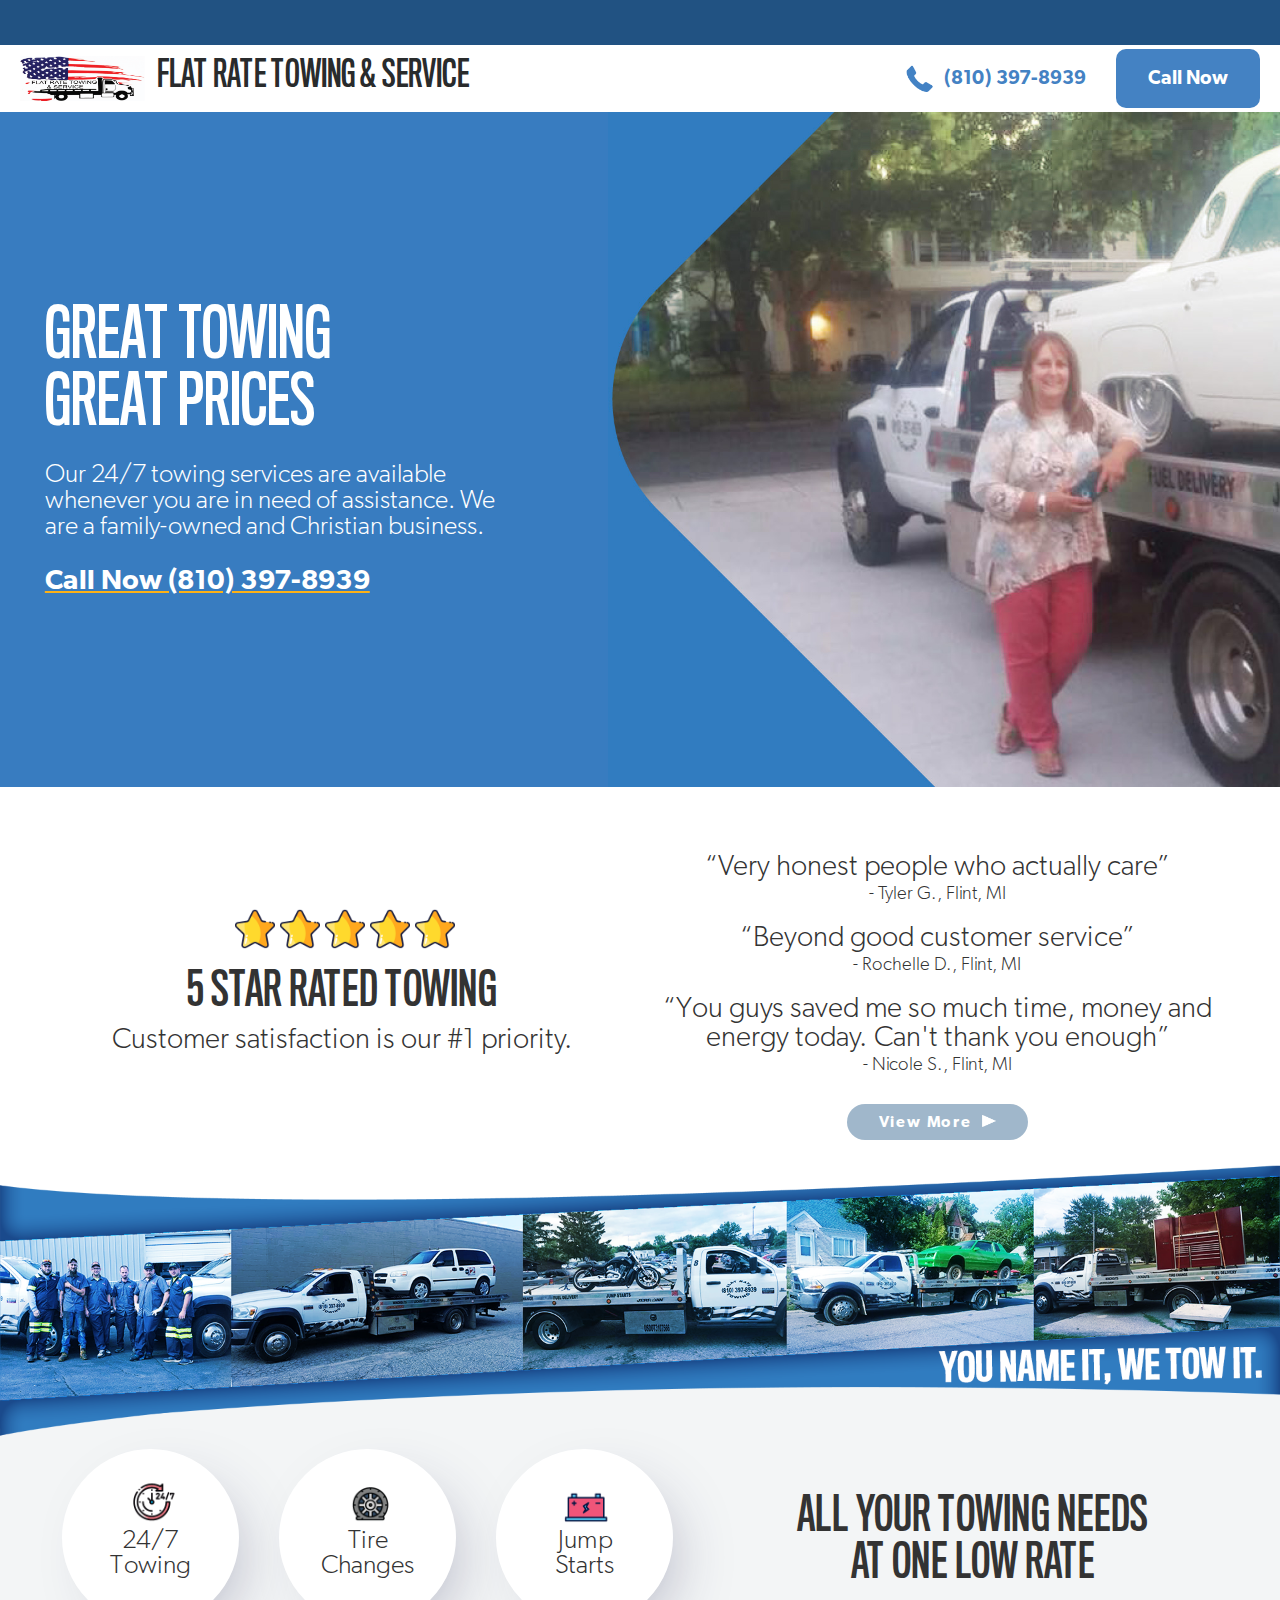
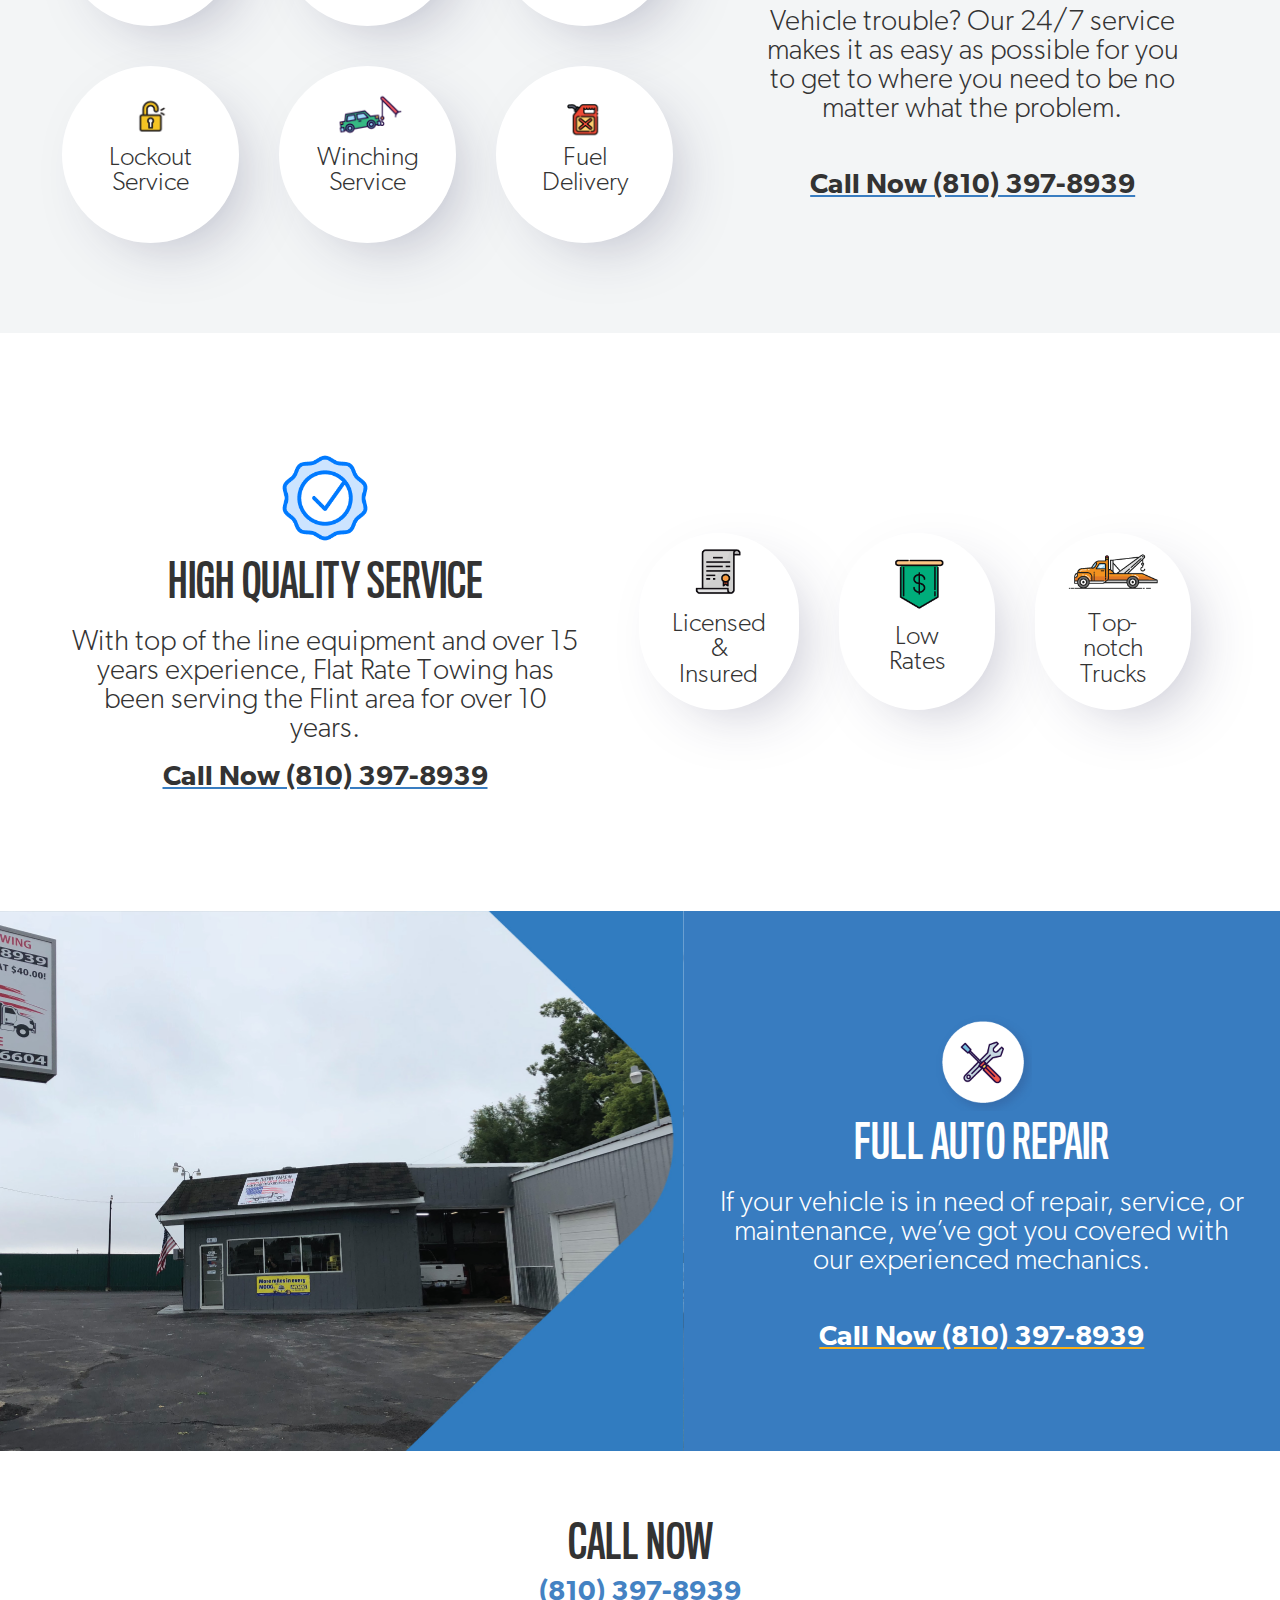
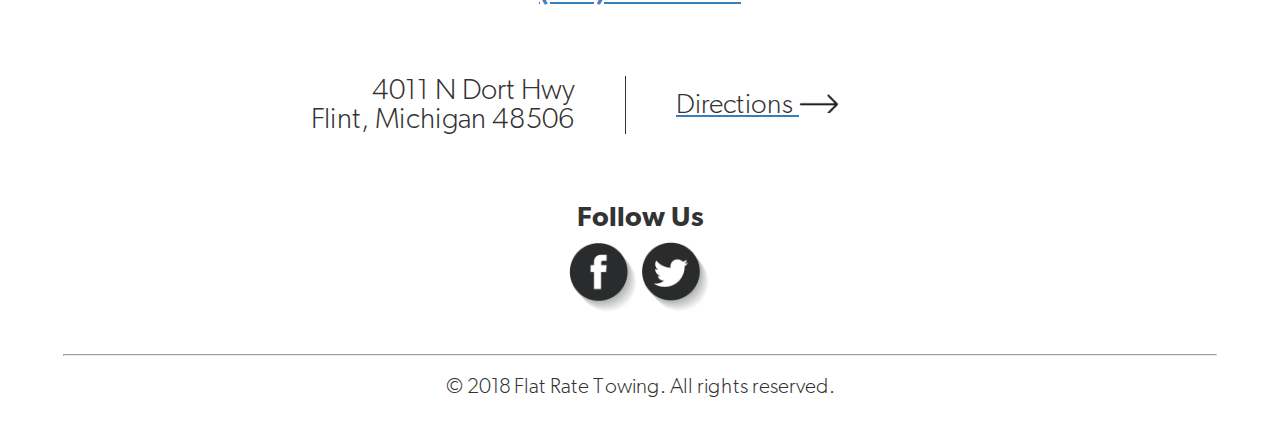
==== index.html @ 41cce660 "Add files via upload" ====
<!doctype html>
<html>
<head>
<meta charset="utf-8">
<meta name="viewport" content="width=device-width, initial-scale=1">
<title>Flat Rate Towing Flint</title>
<link href="stylesheet.css" rel="stylesheet">
<style>
	html, body{
    	height: 100%;
	}
	html, body, div, span, applet, object, iframe,
h1, h2, h3, h4, h5, h6, p, blockquote, pre,
a, abbr, acronym, address, big, cite, code,
del, dfn, em, img, ins, kbd, q, s, samp,
small, strike, strong, sub, sup, tt, var,
b, u, i, center,
dl, dt, dd, ol, ul, li,
fieldset, form, label, legend,
table, caption, tbody, tfoot, thead, tr, th, td,
article, aside, canvas, details, embed, 
figure, figcaption, footer, header, hgroup, 
menu, nav, output, ruby, section, summary,
time, mark, audio, video {
	margin: 0;
	padding: 0;
	border: 0;
	font-size: 100%;
	font: inherit;
	vertical-align: baseline;
}
	@media only screen and (max-width : 1540px) {
		body {
			font-size: .8em;
		}

	}
	@media only screen and (max-width : 1280px) {
		#title h2 {
			display: none;
		}
		body {
			font-size: .7em;
		}
	}
	@media only screen and (max-width : 1020px) {
		body {
			font-size: .7em;
			width: 100%;
		}
		#callnav img, #callnav h3 {
			display: none;
		}
		#top .right {
			display: none;
		}
		#top .left {
			align-content: center;
			align-items: center;
			justify-content: center;
			text-align: center;
			width: 100%;
			padding: 0 20px!important;
		}
		#top .left h2 {
			font-size: 2.8em;
		}
		#reviews, #certified {
			flex-direction: column;
			align-items: center;
			width: 100%!important;
			padding-right: 0!important;
			padding-left: 0!important;
		}
		#services {
			flex-direction: column-reverse;
			align-items: center;
		}
		#services .right {
			margin: 50px 0;
		}
		#certified .left, #reviews .left, #reviews .right {
			width: 100%!important;
		}
		#certified .left p, #reviews .left p, #reviews .right p {
			padding: 0 20px!important;
		}
		#certified .right {
			padding: 0!important;
			
		}
		#services .left, #services .right, #repair .right{
			padding: 0!important;
			width: 100%!important;
		}
		#services .right p {
			padding: 0 20px!important;
		}
		#repair .left {
			display: none;
		}
		#repair .right {
			background: url(shop2.jpg);
			padding: 100px 20px!important;
		}
		#address {
			flex-direction: column;
			align-items: center;
			text-align: center;
		}
		#address p {
			border-right: none!important;
			padding-right: 0!important;
			text-align: center!important;
		}
		#address a {
			margin-left: 0!important;
			margin-top: 0;
			margin-right: 0!important;
		}
	}
	@media only screen and (max-width : 660px) {
		body {
			font-size: .75em!important;
		}
		header {
			border-top: 70px solid #215282!important;
		}
		#title img {
			height: 50%!important;
		}
		
		#title h1 {
			font-size: .7em!important;
		}
		.icon {
			font-size: .8em!important;
		}
		.button {
			display: none;
		}
		#mobilecta {
			display: flex!important;
			position: fixed;
			z-index: 99;
			top: 0;
			width: 100%;
			background: #215282;
			color: white;
			justify-content: center;
			align-items: center;
			align-content: center;
			height: 70px
		}
		#mobilecta img {
			width: 30px;
			height: 30px;
			padding: 0 5px 0 20px;
		}
		#mobilecta h2 {
			font-family: 'Gibson-Light';
			font-weight: normal;
			font-style: normal;
			font-size: 1.9em;
			display: flex;
			align-items: center;
			padding: 0!important;
			margin: 0!important;
		}
		#mobilecta h1 {
			font-family: 'Gibson-Semibold';
			font-weight: normal;
			font-style: normal;
			font-size: 1.9em;
			display: flex;
			align-items: center;
			padding: 0!important;
			margin: 0!important;
		}
	}
	body { 
		font-family: 'Gibson-Light';
		font-weight: normal;
		font-style: normal;
		color: #333333;
	}
	header {
		height: 1em;
		width: 100%;
		background: white;
		font-size: 4em;
		border-top: 45px solid #215282;
		padding: .25em 0;
		display: flex;
		justify-content: space-between;
	}
	#title {
		height: 100%;
		display: flex;
		align-items: center;
		padding-left: 20px;
	}
	#title img {
		height: 100%;
		margin-right: .25em;
	}
	#title h1 {
		font-family: 'TitlingGothicFBComp-Standard';
		font-weight: normal;
		font-style: normal;
		font-size: .8em;
		color: #292b2c;
		text-transform: uppercase;
		margin-right: .25em;
		margin-top: .2em;
	}
	#title h2 {
		font-size: .5em;
		color: #7d7d7d;
	}
	#callnav {
		font-family: 'Gibson-SemiBold';
		font-weight: normal;
		font-style: normal;
		font-size: .43em;
		display: flex;
		align-items: center;
		padding-right: 20px;
	}
	#callnav h3 {
		color: #4482c3;
		margin: 0 30px 0 10px;
	}
	.button {
		background-color: #4482c3;
		border: none;
		color: white;
		padding: 20px 32px;
		text-decoration: none;
		border-radius: 10px;
	}
	#phoneicon {
		height: 28px;
	}
	.blue {
		background: #387cc0;
		color: white;
	}
	.blue a {
		color: white!important;
		text-decoration-color: #fcb116!important;
	}
	#top {
		display: flex;
		min-height: 75%;
	}
	.left {
		padding: 20px;
		width: 50%;
	}
	#top .left {
		display:flex;
		flex-direction: column;
		align-content: center;
		justify-content: center;
		padding: 4em 10em 4em 4em;
	}
	#top h1 {
		font-family: 'TitlingGothicFBComp-Standard';
		font-weight: normal;
		font-style: normal;
		font-size: 6em;
		text-transform: uppercase;
		line-height: 1em;
	}
	#top h2 {
		font-size: 2.3em;
		margin-top: .5em;	
	}
	#top a, #services a, #certified a, #repair a, footer a {
		margin-top: 1em;
		color: #333;
		font-family: 'Gibson-SemiBold';
		font-weight: normal;
		font-style: normal;
		font-size: 2.5em;
		text-decoration: underline;
	}
	#top .right {
		width: 70%;
		background-image: url(promo.jpg);
		background-size: cover;
		background-position: left;
	}
	#reviews {
		display: flex;
		font-family: 'Gibson-Light';
		font-weight: normal;
		font-style: normal;
		padding: 4em;
	}
	#reviews .left, #reviews .right {
		display: flex;
		flex-direction: column;
		align-items: center;
		text-align: center;
		justify-content: center;
	}
	.reviewer {
		font-size: 1.67em;
		margin-top: 3px;
		margin-bottom: 20px;
	}
	#reviewsub {
		margin-bottom: 28px;
	}
	p {
		font-family: 'Gibson-Light';
		font-weight: normal;
		font-style: normal;
		font-size: 2.6em;
	}
	h1 {
		font-family: 'TitlingGothicFBComp-Standard';
		font-weight: normal;
		font-style: normal;
		font-size: 4.2em;
		text-transform: uppercase;
		line-height: 1em;
		margin-bottom: 10px;
	}
	#stars img {
		width: 40px;
		margin-left: 5px;
		margin-bottom: 13px;
	}
	.right {
		width: 50%;
		padding: 20px;
		order:1;
	}
	.btn {
		background-color: #a0b7cb;
		border: none;
		color: white;
		padding: 10px 32px;
		text-decoration: none;
		border-radius: 25px;
		font-size: 1.4em;
		font-family: 'Gibson-SemiBold';
		font-weight: normal;
		font-style: normal;
		letter-spacing: .1em;
		margin-top: 10px;
	}
	.btn img {
		height: 12px;
		margin-left: 5px;
	}
	#gallery {
		margin-top: -40px;
		margin-bottom: -80px;
	}
	#gallery img {
		width: 100%;
	}
	.light {
		background-color: #f3f5f6;
	}
	#services {
		padding: 50px 0;
		display: flex;
	}
	#services .right {
		text-align: center;
		padding-right: 90px;
		display: flex;
		flex-direction: column;
		justify-content: center;
	}
	#services .left {
		width: 80%;
		display: flex;
		flex-wrap: wrap;
		justify-content: center;
	}
	#services .right p, #certified .left p, #repair .right p {
		padding: 10px 0 20px 0;
	}
	#services a, #certified a, #repair a, footer a {
		text-decoration-color: #397dc1;
	}
	.icon {
		background-color: white;
		border-radius: 11em;
		border: solid 23px white;
		margin: 20px;
		width: 11em;
		height: 11em;
		display: flex;
		flex-direction: column;
		align-items: center;
		justify-content: center;
		text-align: center;
		padding: 1em;
		font-size: .9em;
		line-height: 2.5em;
		box-shadow: 20px 20px 63px -24px rgba(42,41,84,0.34);
	}
	.icon img {
		width: 7em;
		margin-bottom: 5px;
		margin-top: -18px;
	}
	.icon p {
		margin-bottom: 5px;
	}
	#certified {
		display: flex;
		padding: 100px 50px;
	}
	#certified .left {
		text-align: center;
	}
	#certified img {
		width: 90px;
		margin-bottom: 15px;
	}
	#certified .right {
		display: flex;
		align-items: center;
		justify-content: center;
	}
	#repair {
		display: flex;
	}
	#repair .left {
		width: 60%;
		background-image: url(shop.jpg);
		background-size: cover;
		background-position: right;
	}
	#repair .right {
		display: flex;
		flex-direction: column;
		align-items: center;
		text-align: center;
		padding: 100px 30px 100px 30px;
	}
	#repair .right img {
		width: 100px;
		margin-bottom: 10px;
	}
	footer {
		display: flex;
		flex-direction: column;
		align-items: center;
		padding-top: 70px;
	}
	footer #phonenumber {
		margin-top: 0;
		color: #4482c3;
	}
	#address {
		display: flex;
		justify-content: center;
		align-items: center;
		align-content: center;
		margin-top: 50px;
		margin-bottom: 50px;
	}
	#address p {
		border-right: solid 1px #333;
		margin: 20px;
		padding-right: 50px;
		text-align: right;
	}
	#address a {
		font-family: 'Gibson-Light';
		font-weight: normal;
		font-style: normal;
		margin-left: 30px;
		margin-top: 0;
		margin-right: 150px;
	}
	#address img {
		width: 40px;
	}
	footer h2 {
		color: #333;
		font-family: 'Gibson-SemiBold';
		font-weight: normal;
		font-style: normal;
		font-size: 2.5em;
	}
	.socialmedia img {
		width: 70px;
		margin-top: 10px;
		margin-bottom: 30px;
	}
	#copyright {
		font-size: 1.9em;
		margin: 15px 0 50px 0;
	}
	#mobilecta {
		display: none;
	}
</style>
</head>

<body>
	<header>
		<div id="title">
			<img src="logo.gif">
			<h1>Flat Rate Towing &amp; Service</h1>
			<h2>15+ years of experience</h2>
		</div>
		<div id="callnav">
			<img id="phoneicon" src="phone.png">
			<h3>(810) 397-8939</h3>
			<a href="tel:(810) 397-8939" class="button">Call Now</a>
		</div>
	</header>
	<section id="top" class="blue">
		<div class="left">
			<h1>Great Towing<br> Great Prices</h1>
			<h2>Our 24/7 towing services are available whenever you are in need of assistance. We are a family-owned and Christian business.</h2>
			<a href="tel:(810) 397-8939"><h3>Call Now (810) 397-8939</h3></a>
		</div>
		<div class="right"></div>
	</section>
	<section id="reviews">
		<div class="left">
			<p id="stars"><img src="star.png"><img src="star.png"><img src="star.png"><img src="star.png"><img src="star.png"></p>
			<h1>5 Star Rated Towing</h1>
			<p id="reviewsub">Customer satisfaction is our #1 priority.</p>
		</div>
		<div class="right">
			<p>“Very honest people who actually care”</p>
			<p class="reviewer">- Tyler G., Flint, MI</p>

			<p>“Beyond good customer service”</p>
			<p class="reviewer">- Rochelle D., Flint, MI</p>

			<p>“You guys saved me so much time, money and energy today. Can't thank you enough”</p>
			<p class="reviewer">- Nicole S., Flint, MI</p>

			<a class="btn" href="https://www.facebook.com/pg/Flat-Rate-Towing-Service-183640249024737/reviews/">View More <img src="arrow.png"></a>
		</div>
	</section>
	
	<section id="gallery">
		<img src="filmstrip.png">
	</section>

	<section id="services" class="light">
		<div class="right">
			<h1>All your towing needs <br>at one low rate</h1>
			<p>Vehicle trouble? Our 24/7 service makes it as easy as possible for you to get to where you need to be no matter what the problem.</p>
			<a href="tel:(810) 397-8939">Call Now (810) 397-8939</a>
		</div>
		<div class="left">
			<div class="icon"><img src="1.png"><p>24/7 Towing</p></div>
			<div class="icon"><img src="2.png"><p>Tire Changes</p></div>
			<div class="icon"><img src="3.png"><p>Jump<br>Starts</p></div>
			<div class="icon"><img src="4.png"><p>Lockout Service</p></div>
			<div class="icon"><img src="5.png"><p>Winching Service</p></div>
			<div class="icon"><img src="6.png"><p>Fuel Delivery</p></div>
		</div>
	</section>
	<section id="certified">
		<div class="left">
			<img src="certified.png">
			<h1>High Quality Service</h1>
			<p>With top of the line equipment and over 15 years experience, Flat Rate Towing has been serving the Flint area for over 10 years.</p>
			<a href="tel:(810) 397-8939">Call Now (810) 397-8939</a>
		</div>
		<div class="right">
			<div class="icon"><img src="7.png"><p>Licensed &amp; Insured</p></div>
			<div class="icon"><img src="8.png"><p>Low <br>Rates</p></div>
			<div class="icon"><img src="9.png"><p>Top-notch Trucks</p></div>
		</div>
	</section>
	<section id="repair" class="blue">
		<div class="right">
			<img src="tools.png">
			<h1>Full Auto Repair</h1>
			<p>If your vehicle is in need of repair, service, or maintenance, we’ve got you covered with our experienced mechanics.</p>
			<a href="tel:(810) 397-8939">Call Now (810) 397-8939</a>
		</div>
		<div class="left"></div>
	</section>
	<footer>
		<h1>Call Now</h1>
		<a id="phonenumber" href="tel:(810) 397-8939">(810) 397-8939</a>
		<div id="address">
			<p>4011 N Dort Hwy<br>
			Flint, Michigan 48506</p>
			<a target="_blank" href="https://www.google.com/maps/dir/?api=1&destination=4011+N+Dort+Hwy+Flint%2C+Michigan+48506">Directions <img src="arrow2.png"></a>
		</div>
		<h2>Follow Us</h2>
		<div class="socialmedia">
			<a href="https://www.facebook.com/pg/Flat-Rate-Towing-Service-183640249024737/"><img src="facebook.png"></a>
			<a href="https://www.twitter.com/flatratetowing"><img src="twitter.png"></a>
		</div>
		<hr width="90%">
		<p id="copyright">&copy; 2018 Flat Rate Towing. All rights reserved.</p>
	</footer>
	<a href="tel:(810) 397-8939">
	<section id="mobilecta">
		<h2>Tap to Call</h2>
		<img id="phoneicon2" src="phone2.png">
		<h1>(810) 397-8939</h1>
	</section>
	</a>
</body>
</html>
---- stylesheet.css ----
@font-face {
    font-family: 'Gibson-Light';
    src: url('Gibson-Light.eot');
    src: url('Gibson-Light.eot?#iefix') format('embedded-opentype'),
        url('Gibson-Light.woff2') format('woff2'),
        url('Gibson-Light.woff') format('woff'),
        url('Gibson-Light.ttf') format('truetype');
    font-weight: normal;
    font-style: normal;
}

@font-face {
    font-family: 'TitlingGothicFBComp-Standard';
    src: url('TitlingGothicFBComp-Standard.eot');
    src: url('TitlingGothicFBComp-Standard.eot?#iefix') format('embedded-opentype'),
        url('TitlingGothicFBComp-Standard.woff2') format('woff2'),
        url('TitlingGothicFBComp-Standard.woff') format('woff'),
        url('TitlingGothicFBComp-Standard.ttf') format('truetype');
    font-weight: normal;
    font-style: normal;
}

@font-face {
    font-family: 'Gibson-SemiBold';
    src: url('Gibson-SemiBold.eot');
    src: url('Gibson-SemiBold.eot?#iefix') format('embedded-opentype'),
        url('Gibson-SemiBold.woff2') format('woff2'),
        url('Gibson-SemiBold.woff') format('woff'),
        url('Gibson-SemiBold.ttf') format('truetype');
    font-weight: normal;
    font-style: normal;
}
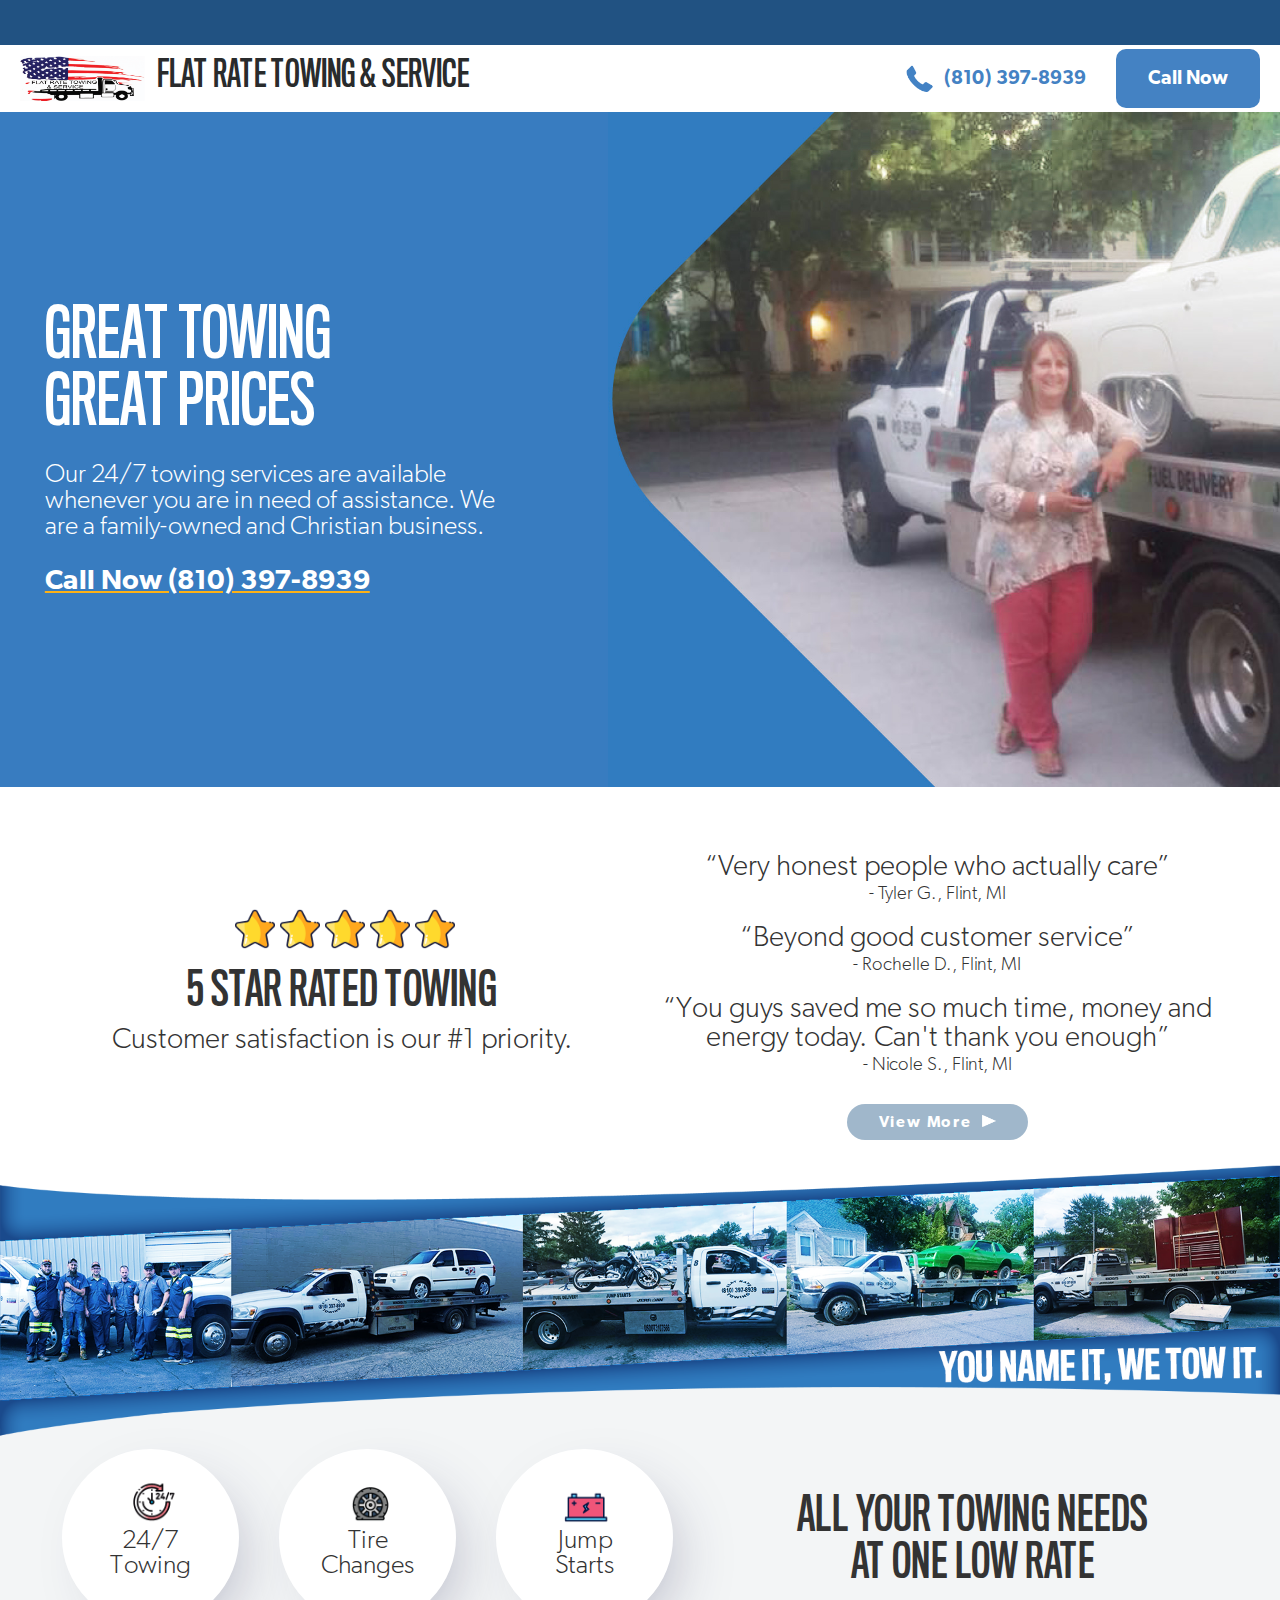
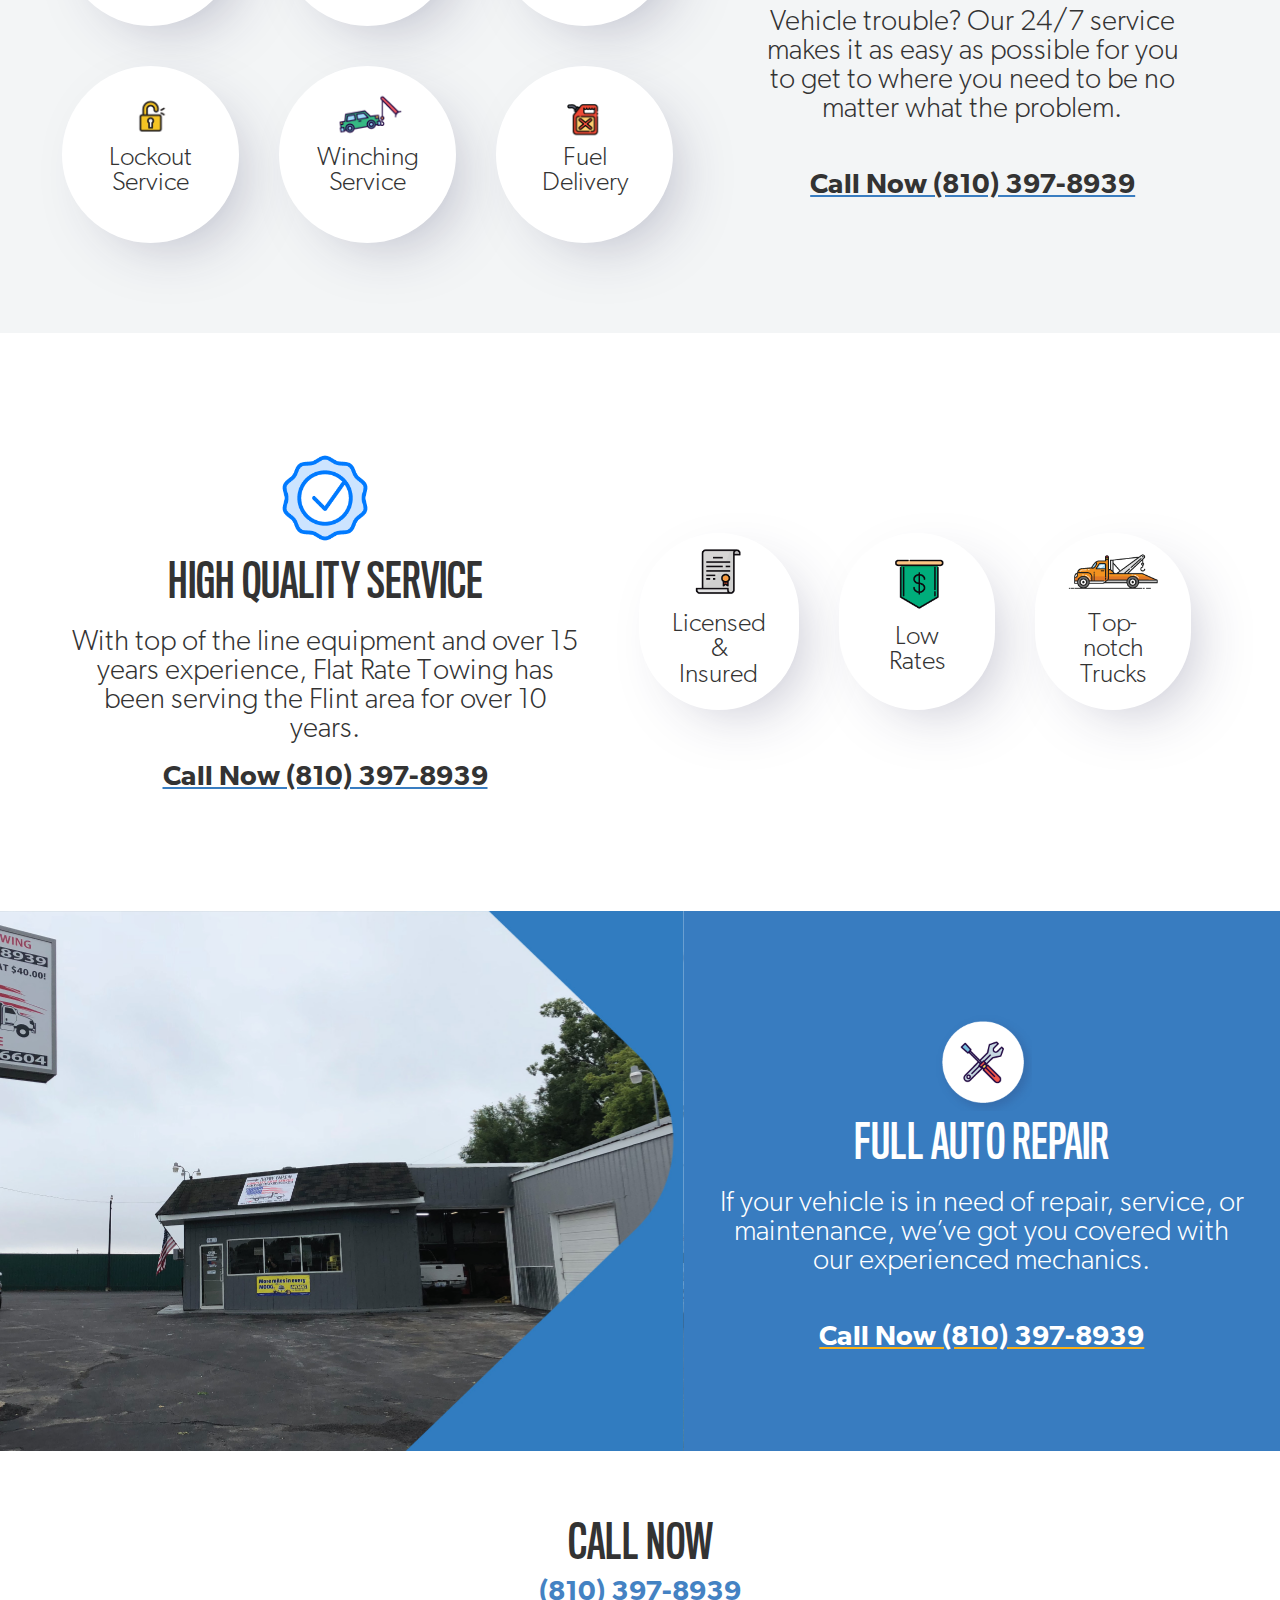
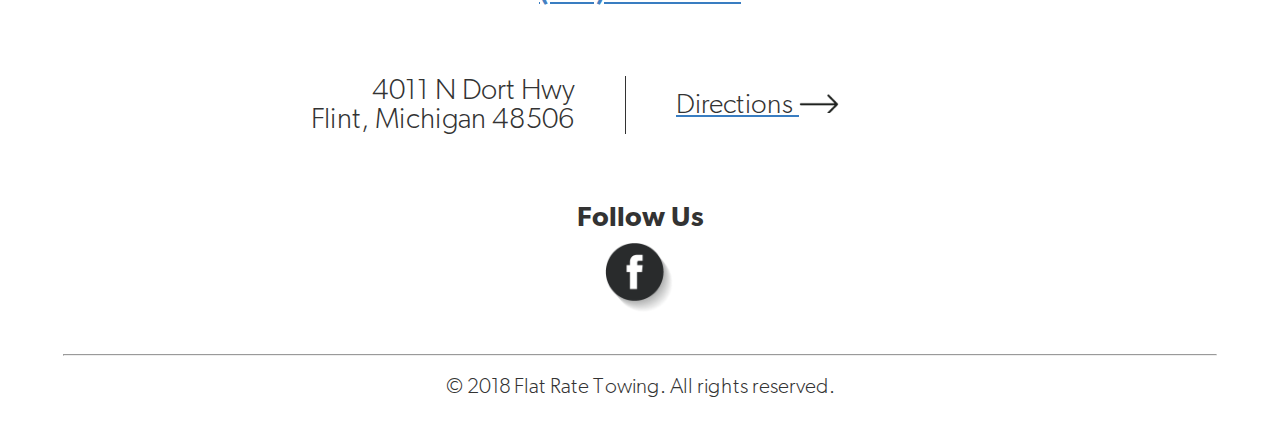
==== commit d96af028: "Add files via upload" ====
--- a/index.html
+++ b/index.html
@@ -601,7 +601,7 @@
 		<h2>Follow Us</h2>
 		<div class="socialmedia">
 			<a href="https://www.facebook.com/pg/Flat-Rate-Towing-Service-183640249024737/"><img src="facebook.png"></a>
-			<a href="https://www.twitter.com/flatratetowing"><img src="twitter.png"></a>
+			<!--<a href="https://www.twitter.com/flatratetowing"><img src="twitter.png"></a>-->
 		</div>
 		<hr width="90%">
 		<p id="copyright">&copy; 2018 Flat Rate Towing. All rights reserved.</p>
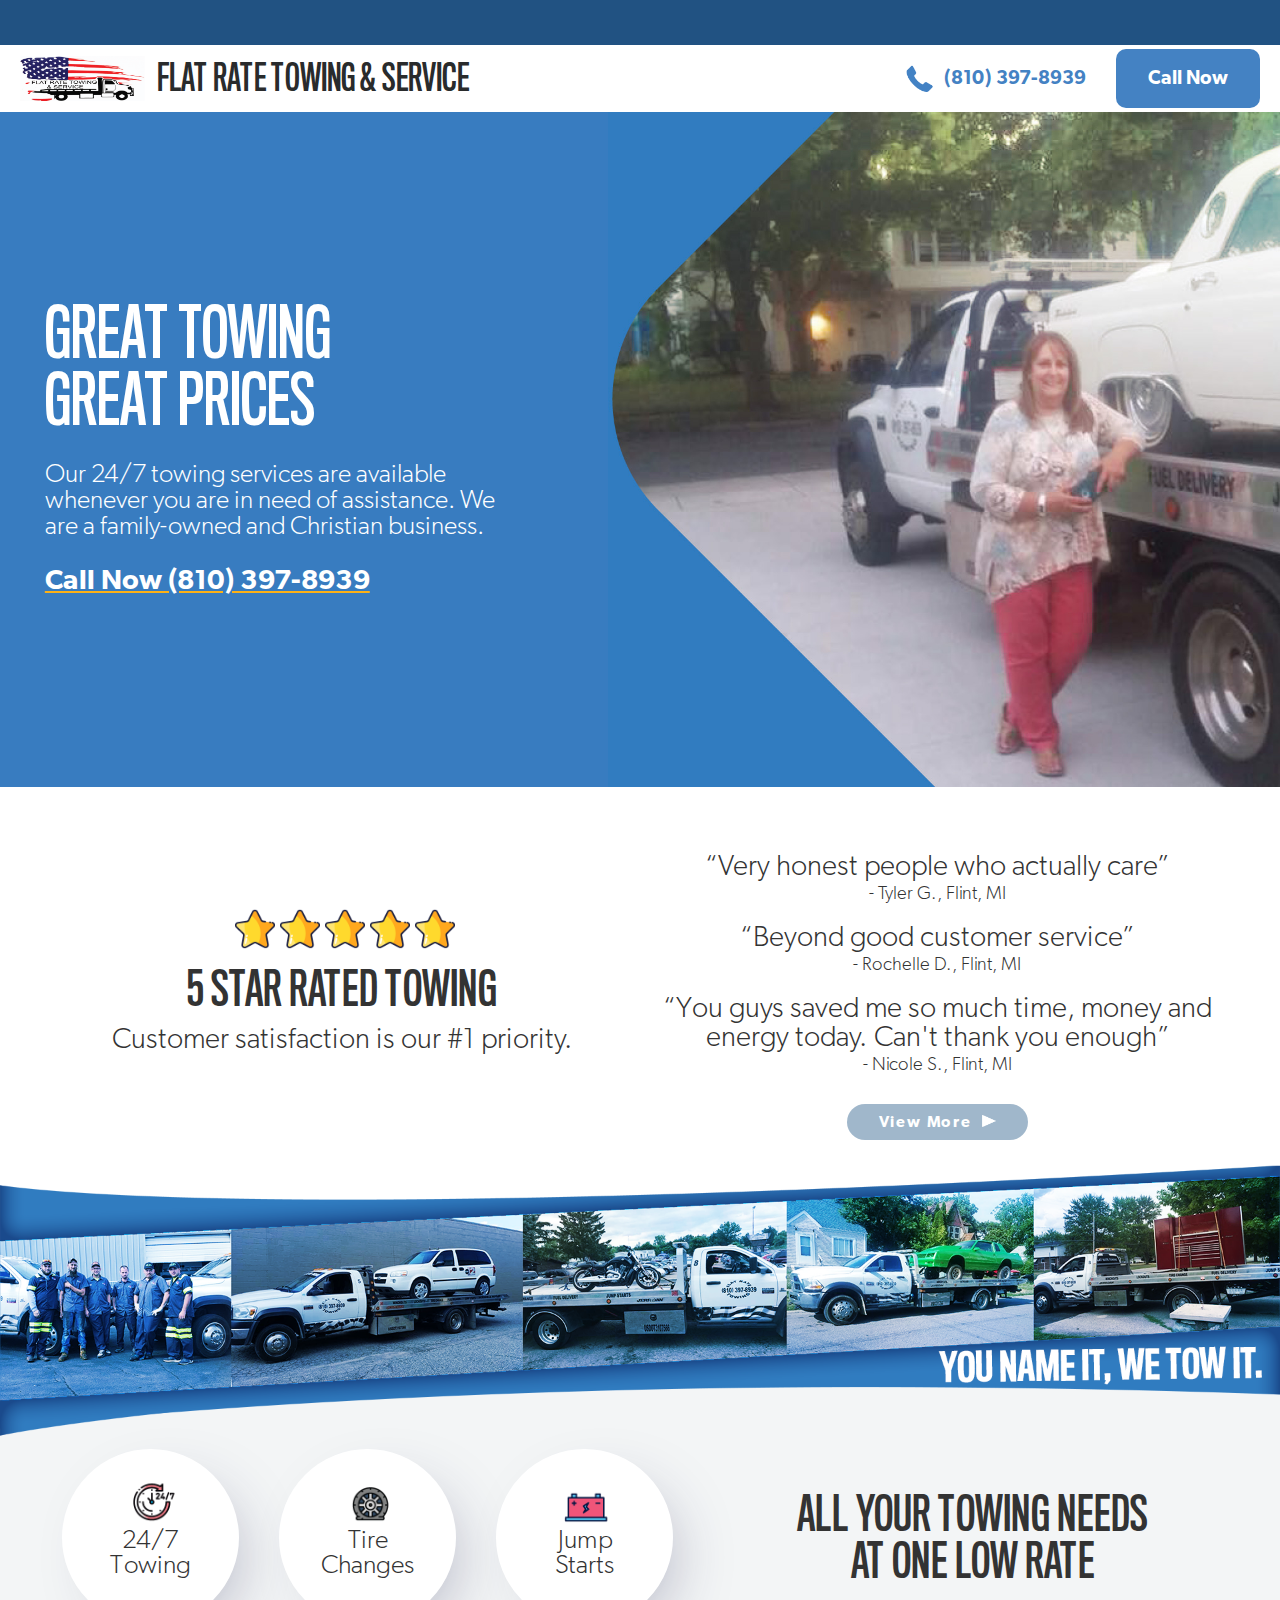
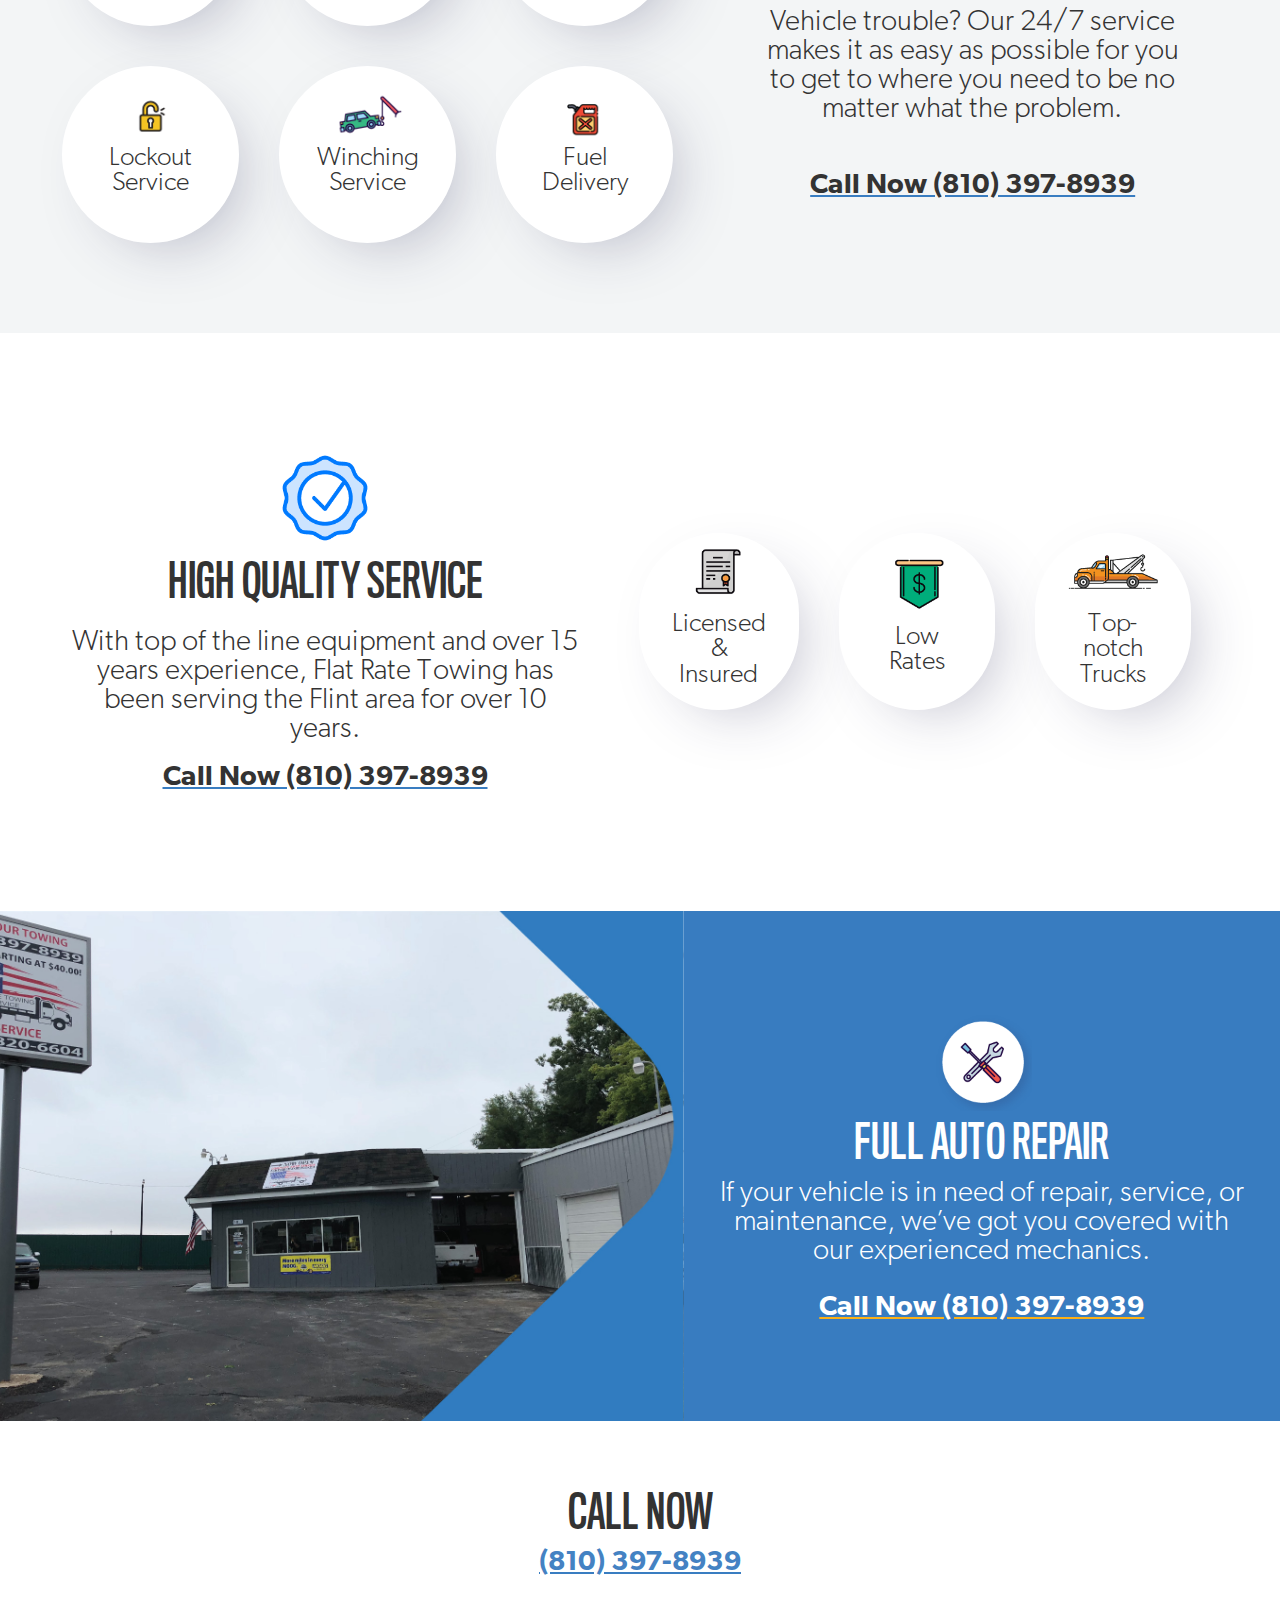
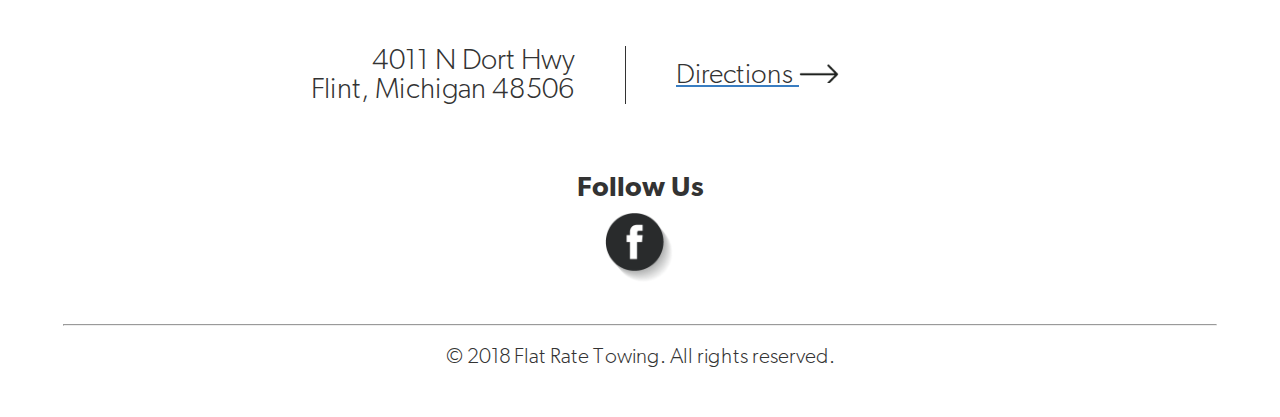
==== commit 8c7913c2: "Add files via upload" ====
--- a/index.html
+++ b/index.html
@@ -42,6 +42,9 @@
 		body {
 			font-size: .7em;
 		}
+		#title h1 {
+			margin-top: .4em!important;
+		}
 	}
 	@media only screen and (max-width : 1020px) {
 		body {
@@ -71,6 +74,7 @@
 			width: 100%!important;
 			padding-right: 0!important;
 			padding-left: 0!important;
+			display: none;
 		}
 		#services {
 			flex-direction: column-reverse;
@@ -81,13 +85,11 @@
 		}
 		#certified .left, #reviews .left, #reviews .right {
 			width: 100%!important;
-		}
-		#certified .left p, #reviews .left p, #reviews .right p {
-			padding: 0 20px!important;
+			padding: 0!important;
 		}
 		#certified .right {
+			width: 100%!important;
 			padding: 0!important;
-			
 		}
 		#services .left, #services .right, #repair .right{
 			padding: 0!important;
@@ -122,6 +124,7 @@
 	@media only screen and (max-width : 660px) {
 		body {
 			font-size: .75em!important;
+			width: 100%!important;
 		}
 		header {
 			border-top: 70px solid #215282!important;
@@ -150,7 +153,9 @@
 			justify-content: center;
 			align-items: center;
 			align-content: center;
-			height: 70px
+			height: 70px;
+			margin: 0;
+			padding: 0;
 		}
 		#mobilecta img {
 			width: 30px;
@@ -177,6 +182,16 @@
 			padding: 0!important;
 			margin: 0!important;
 		}
+		#certified .right {
+			margin-top: 50px;
+			flex-wrap: wrap;
+		}
+		#reviews .right {
+			margin-bottom: 50px;
+		}
+		#top .left {
+			padding: 40px 20px!important;
+		}
 	}
 	body { 
 		font-family: 'Gibson-Light';
@@ -337,7 +352,7 @@
 	.right {
 		width: 50%;
 		padding: 20px;
-		order:1;
+		order: 1;
 	}
 	.btn {
 		background-color: #a0b7cb;
@@ -384,7 +399,7 @@
 		flex-wrap: wrap;
 		justify-content: center;
 	}
-	#services .right p, #certified .left p, #repair .right p {
+	#services .right p, #certified .left p {
 		padding: 10px 0 20px 0;
 	}
 	#services a, #certified a, #repair a, footer a {
@@ -494,7 +509,8 @@
 		font-size: 2.5em;
 	}
 	.socialmedia img {
-		width: 70px;
+		width: 70px!important;
+		height: 70px!important;
 		margin-top: 10px;
 		margin-bottom: 30px;
 	}
@@ -548,7 +564,6 @@
 			<a class="btn" href="https://www.facebook.com/pg/Flat-Rate-Towing-Service-183640249024737/reviews/">View More <img src="arrow.png"></a>
 		</div>
 	</section>
-	
 	<section id="gallery">
 		<img src="filmstrip.png">
 	</section>
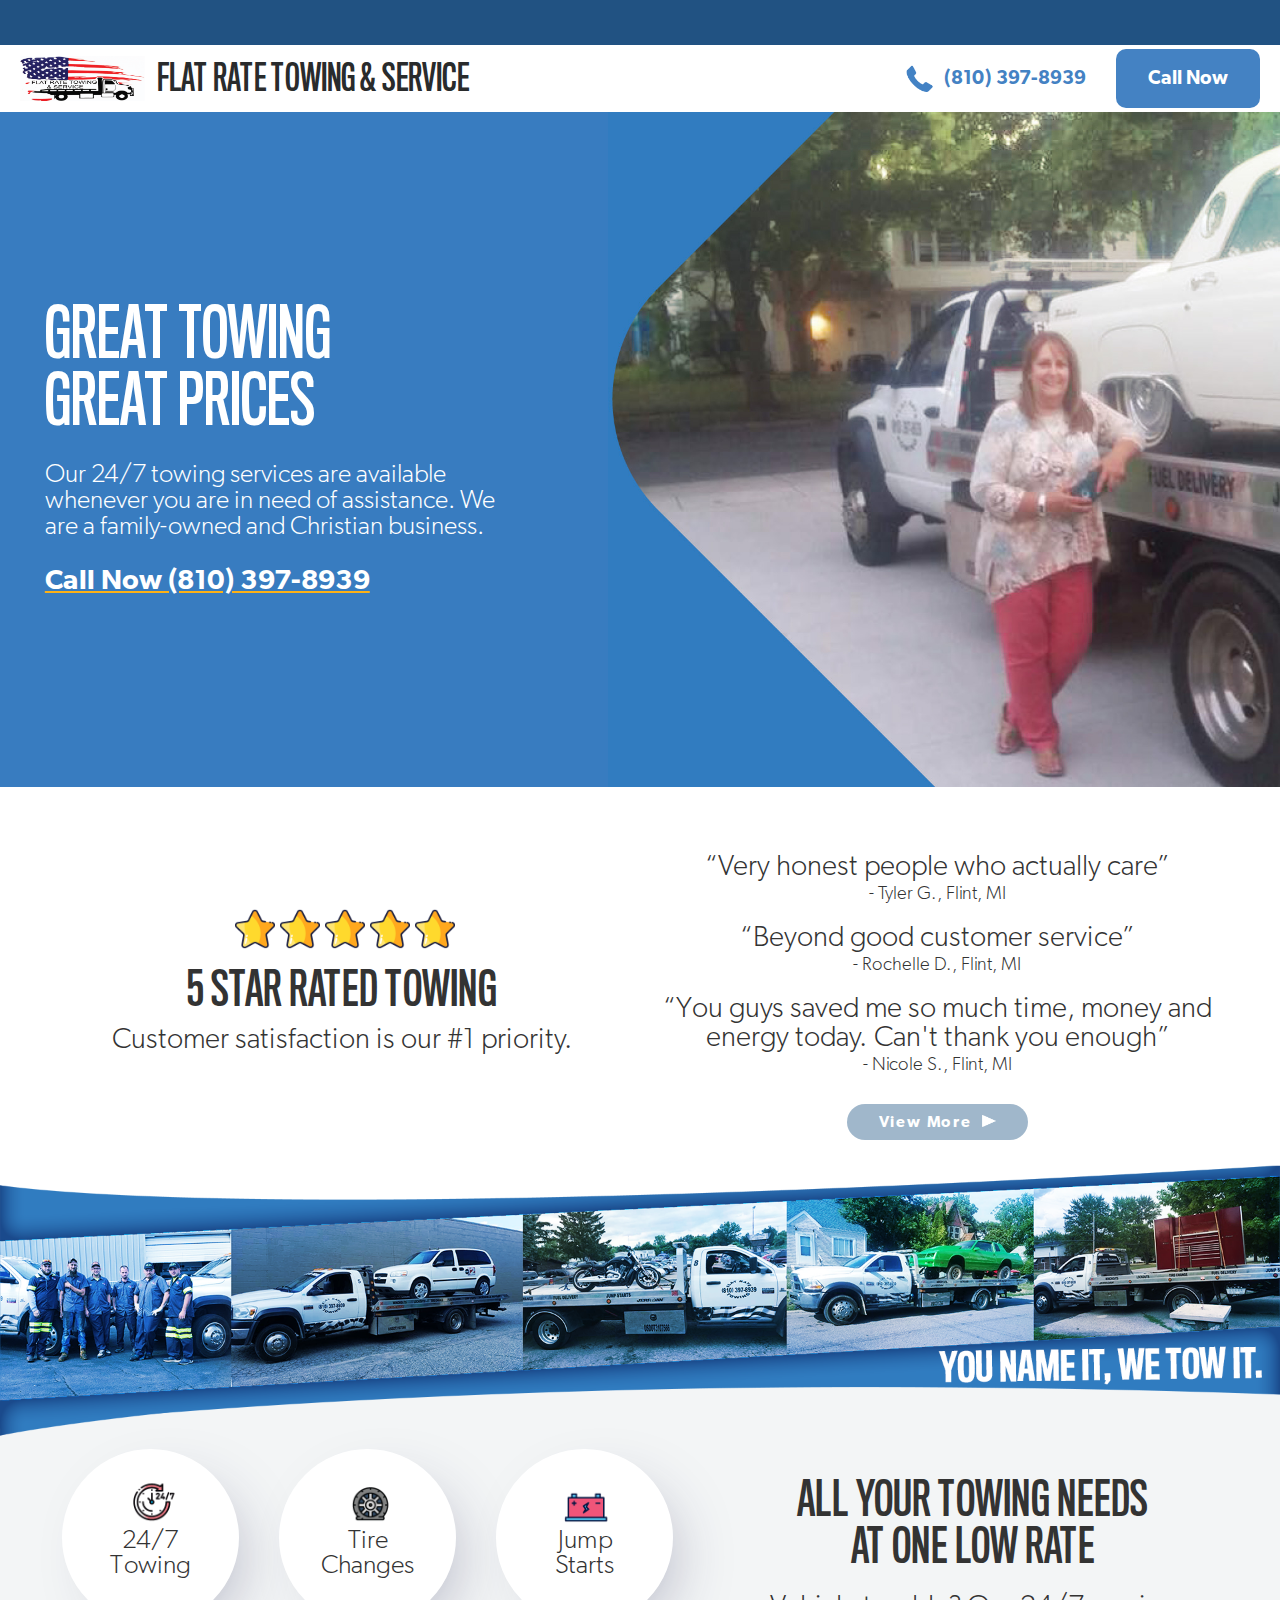
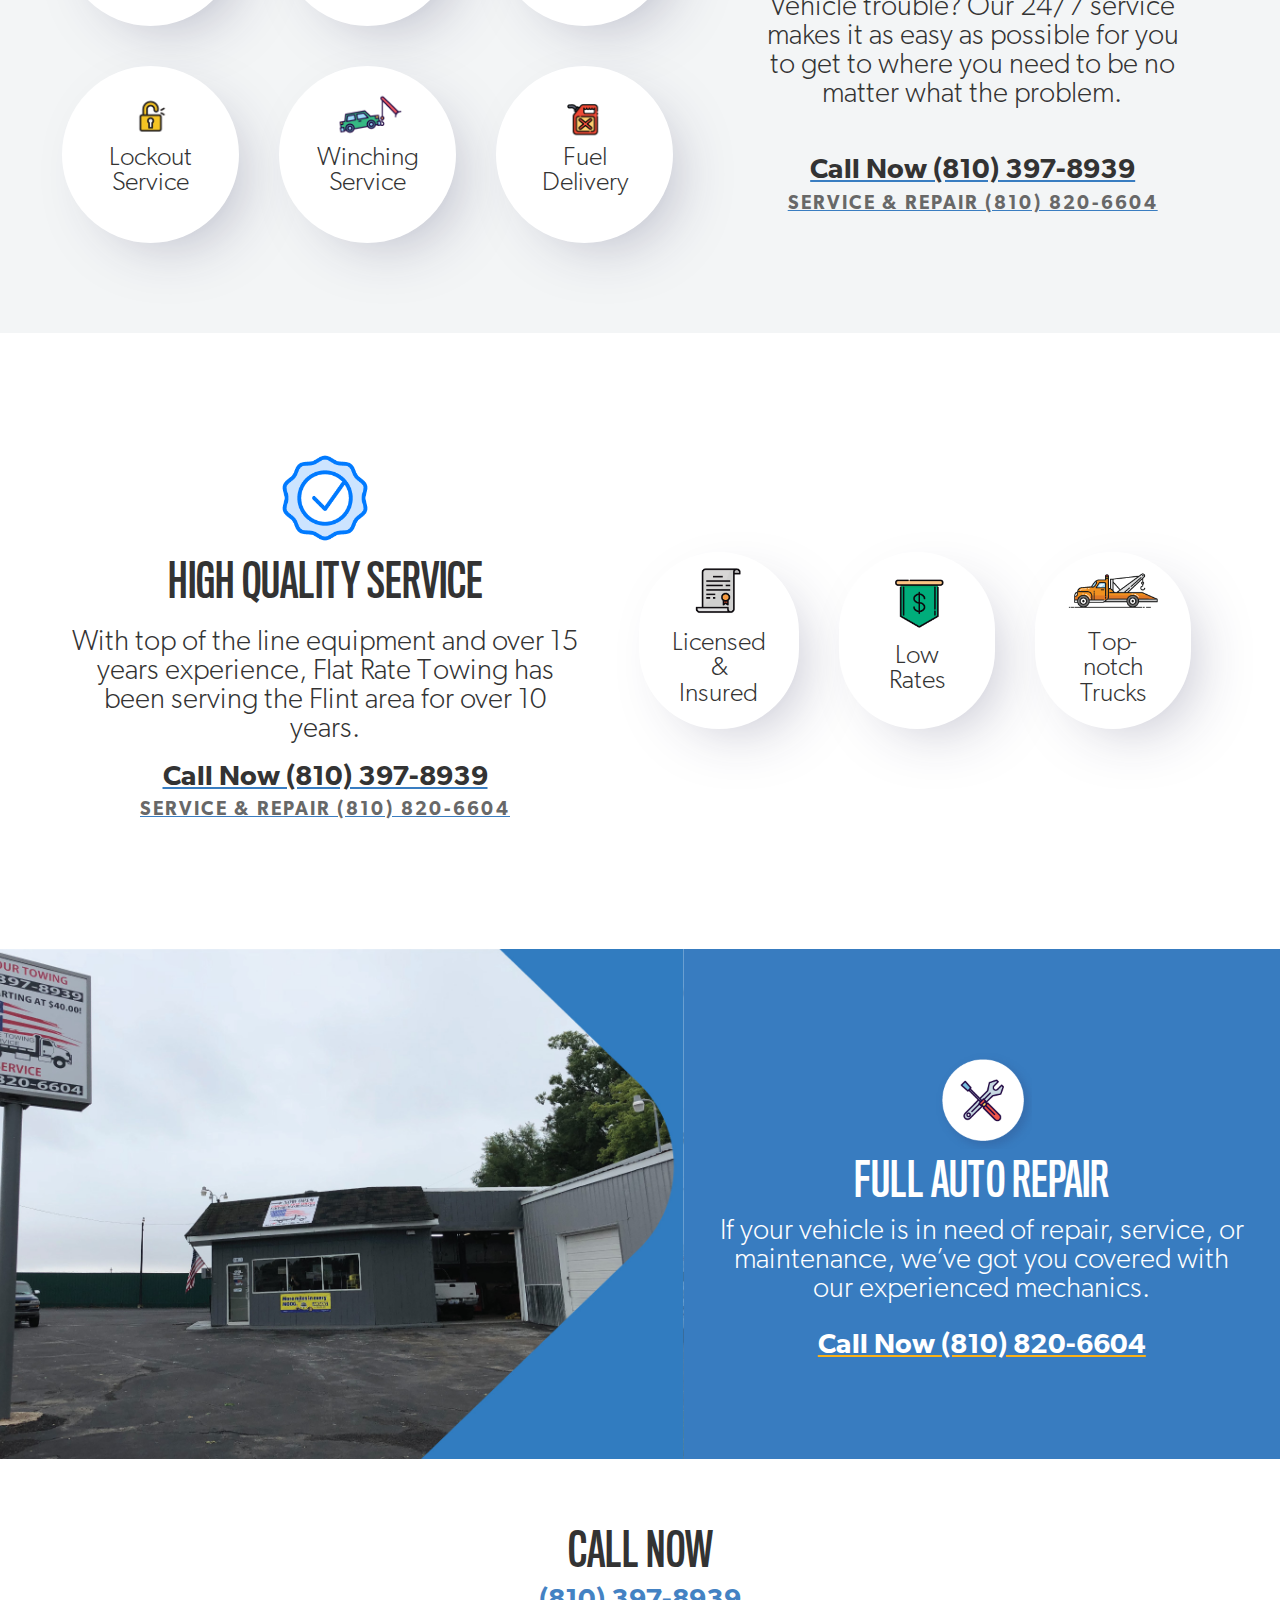
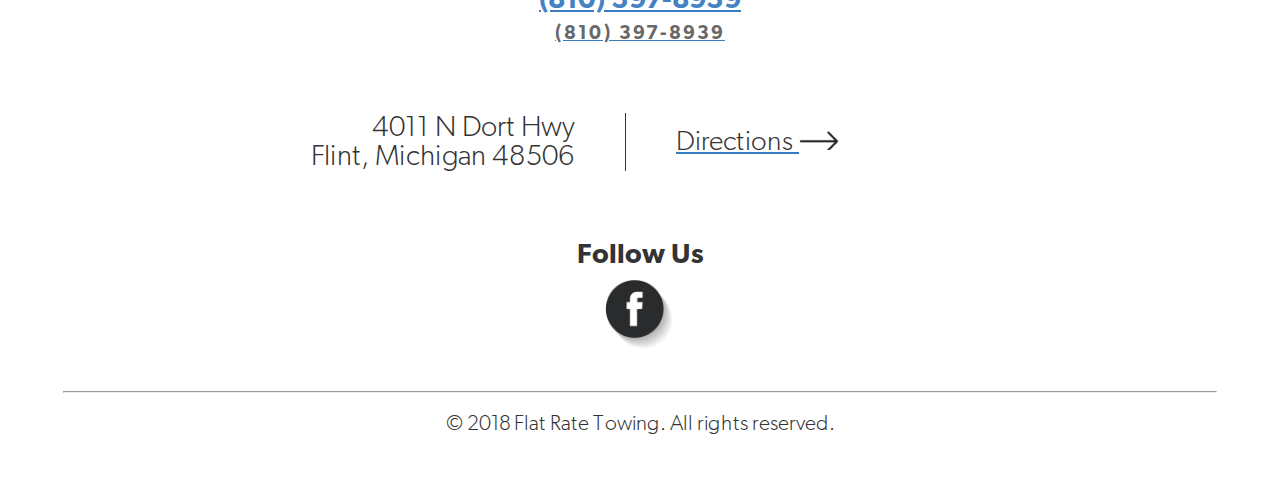
==== commit 056f4311: "Add files via upload" ====
--- a/index.html
+++ b/index.html
@@ -192,6 +192,13 @@
 		#top .left {
 			padding: 40px 20px!important;
 		}
+		#copyright {
+			font-size: 1.6em!important;
+		}
+		#certified .left p, #reviews .right p {
+			padding-left: 20px!important;
+			padding-right: 20px!important;
+		}
 	}
 	body { 
 		font-family: 'Gibson-Light';
@@ -520,6 +527,16 @@
 	}
 	#mobilecta {
 		display: none;
+	}
+	.servicenum {
+		font-size: 1.7em!important;
+		text-transform: uppercase;
+		letter-spacing: 2px;
+		color: #686868!important;
+		margin-top: 10px!important;
+	}
+	#certified .servicenum {
+		line-height: 2em;
 	}
 </style>
 </head>
@@ -573,6 +590,7 @@
 			<h1>All your towing needs <br>at one low rate</h1>
 			<p>Vehicle trouble? Our 24/7 service makes it as easy as possible for you to get to where you need to be no matter what the problem.</p>
 			<a href="tel:(810) 397-8939">Call Now (810) 397-8939</a>
+			<a class="servicenum" href="tel:(810) 820-6604">Service &amp; Repair (810) 820-6604</a>
 		</div>
 		<div class="left">
 			<div class="icon"><img src="1.png"><p>24/7 Towing</p></div>
@@ -589,6 +607,7 @@
 			<h1>High Quality Service</h1>
 			<p>With top of the line equipment and over 15 years experience, Flat Rate Towing has been serving the Flint area for over 10 years.</p>
 			<a href="tel:(810) 397-8939">Call Now (810) 397-8939</a>
+			<br><a class="servicenum" href="tel:(810) 820-6604">Service &amp; Repair (810) 820-6604</a>
 		</div>
 		<div class="right">
 			<div class="icon"><img src="7.png"><p>Licensed &amp; Insured</p></div>
@@ -601,13 +620,14 @@
 			<img src="tools.png">
 			<h1>Full Auto Repair</h1>
 			<p>If your vehicle is in need of repair, service, or maintenance, we’ve got you covered with our experienced mechanics.</p>
-			<a href="tel:(810) 397-8939">Call Now (810) 397-8939</a>
+			<a href="tel:(810) 820-6604">Call Now (810) 820-6604</a>
 		</div>
 		<div class="left"></div>
 	</section>
 	<footer>
 		<h1>Call Now</h1>
 		<a id="phonenumber" href="tel:(810) 397-8939">(810) 397-8939</a>
+		<a class="servicenum" href="tel:(810) 397-8939">(810) 397-8939</a>
 		<div id="address">
 			<p>4011 N Dort Hwy<br>
 			Flint, Michigan 48506</p>
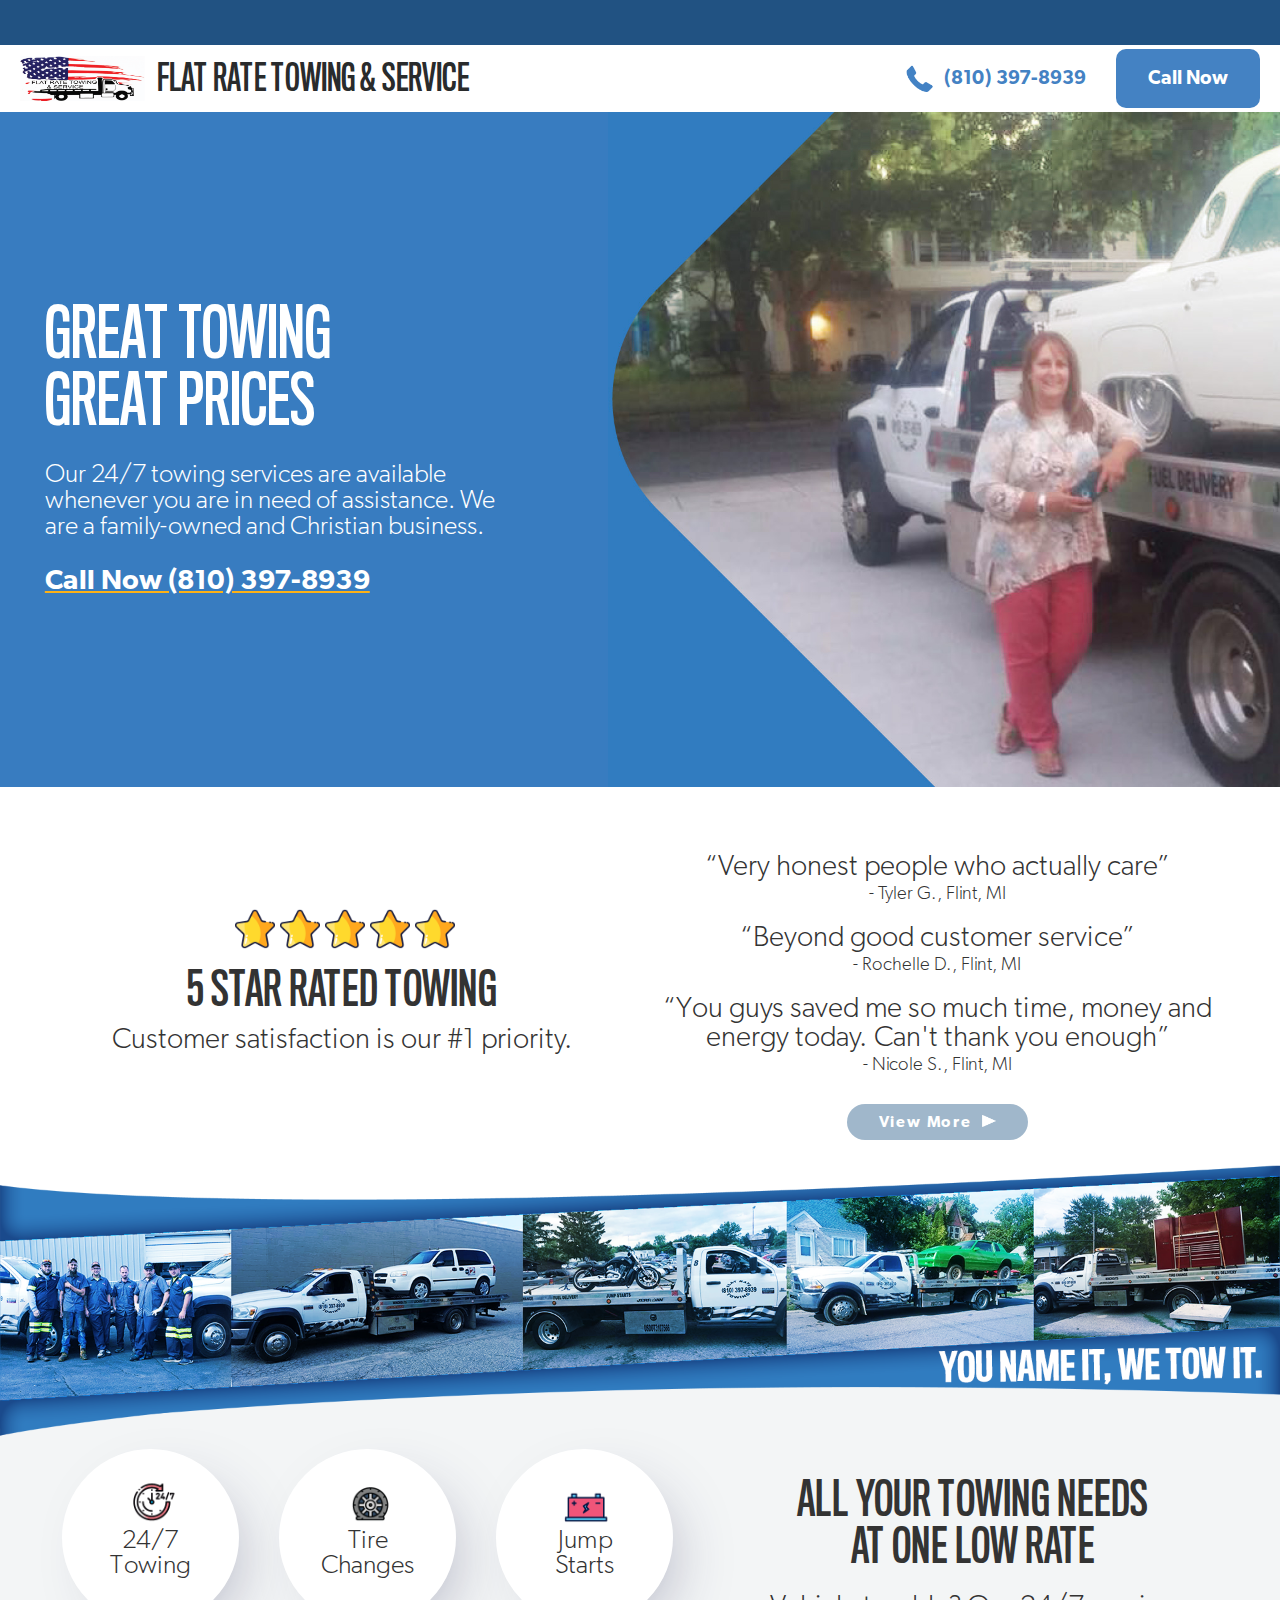
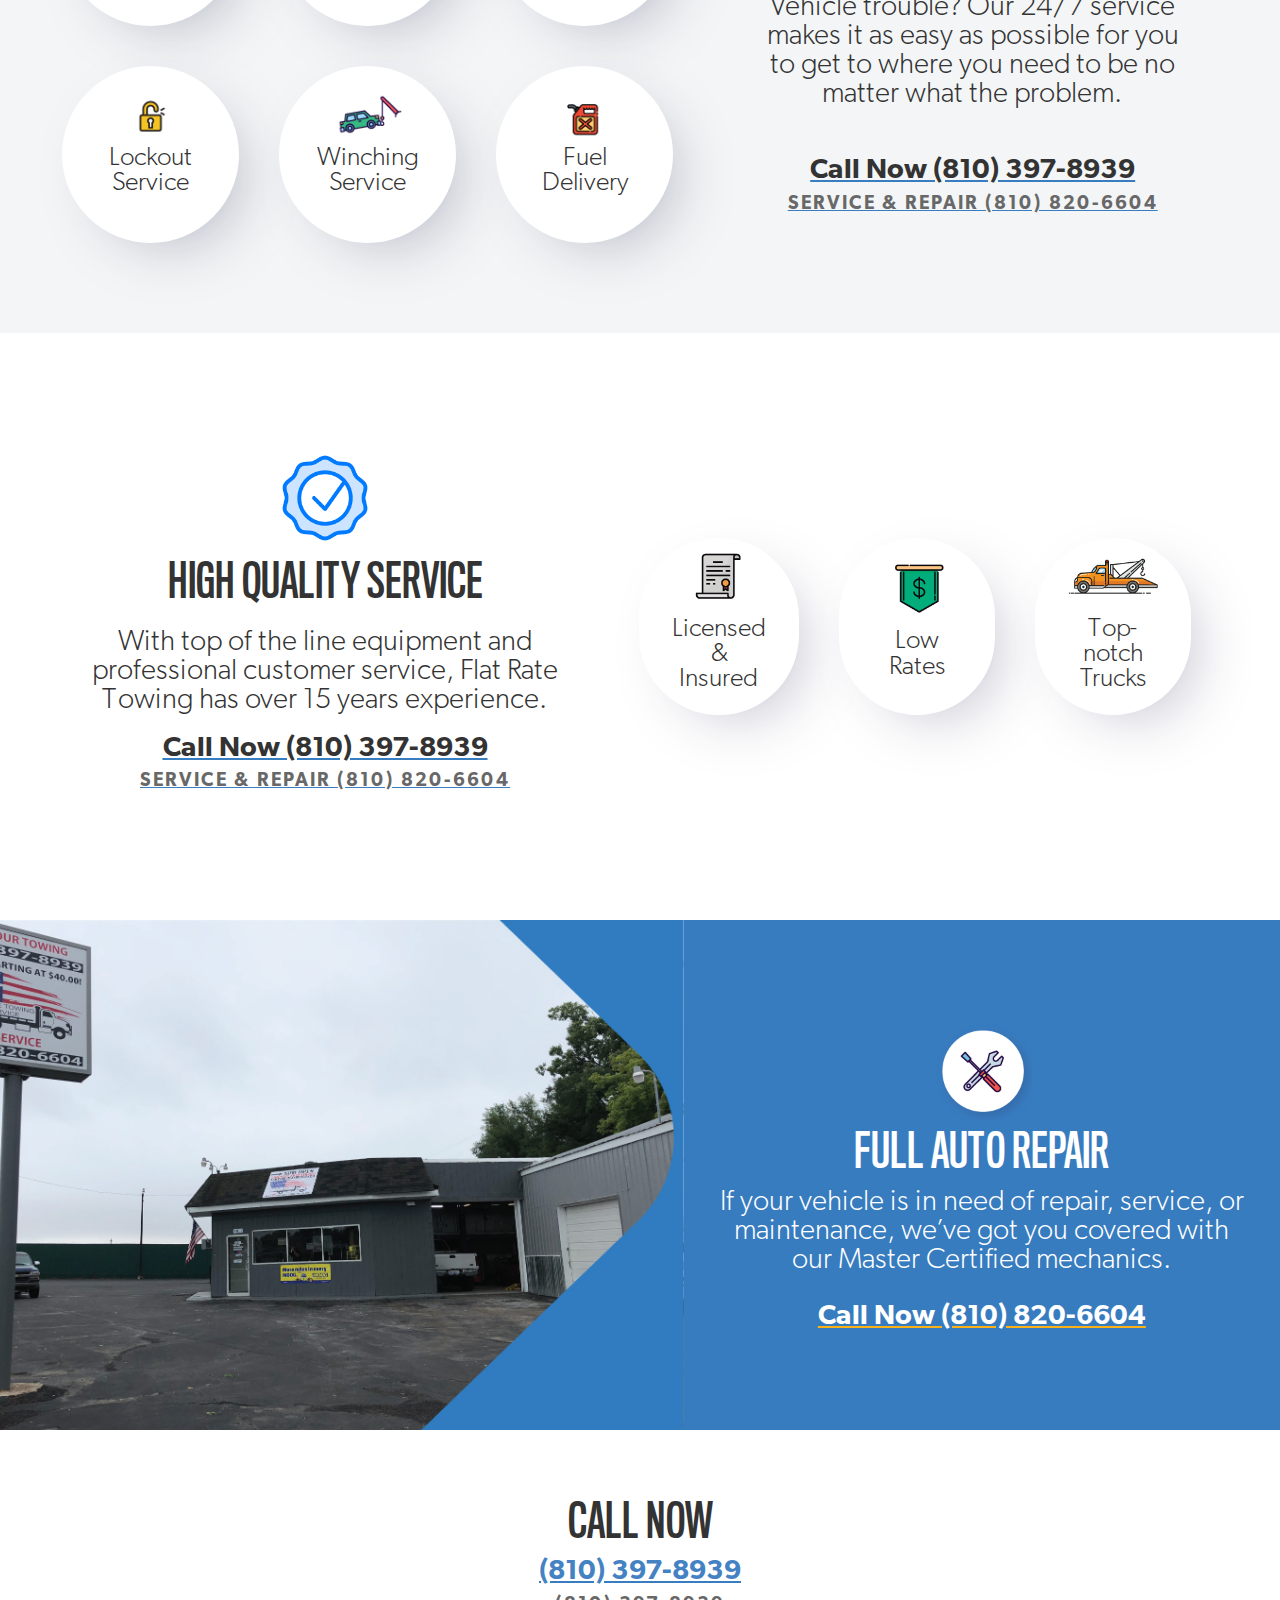
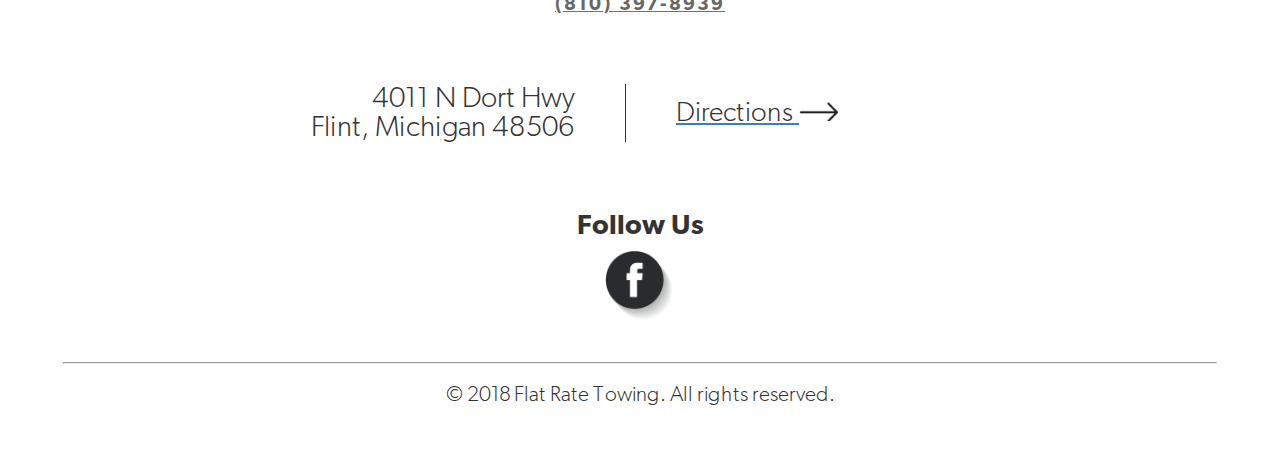
==== commit a29a3e24: "Add files via upload" ====
--- a/index.html
+++ b/index.html
@@ -605,7 +605,7 @@
 		<div class="left">
 			<img src="certified.png">
 			<h1>High Quality Service</h1>
-			<p>With top of the line equipment and over 15 years experience, Flat Rate Towing has been serving the Flint area for over 10 years.</p>
+			<p>With top of the line equipment and professional customer service, Flat Rate Towing has over 15 years experience.</p>
 			<a href="tel:(810) 397-8939">Call Now (810) 397-8939</a>
 			<br><a class="servicenum" href="tel:(810) 820-6604">Service &amp; Repair (810) 820-6604</a>
 		</div>
@@ -619,7 +619,7 @@
 		<div class="right">
 			<img src="tools.png">
 			<h1>Full Auto Repair</h1>
-			<p>If your vehicle is in need of repair, service, or maintenance, we’ve got you covered with our experienced mechanics.</p>
+			<p>If your vehicle is in need of repair, service, or maintenance, we’ve got you covered with our Master Certified mechanics.</p>
 			<a href="tel:(810) 820-6604">Call Now (810) 820-6604</a>
 		</div>
 		<div class="left"></div>
